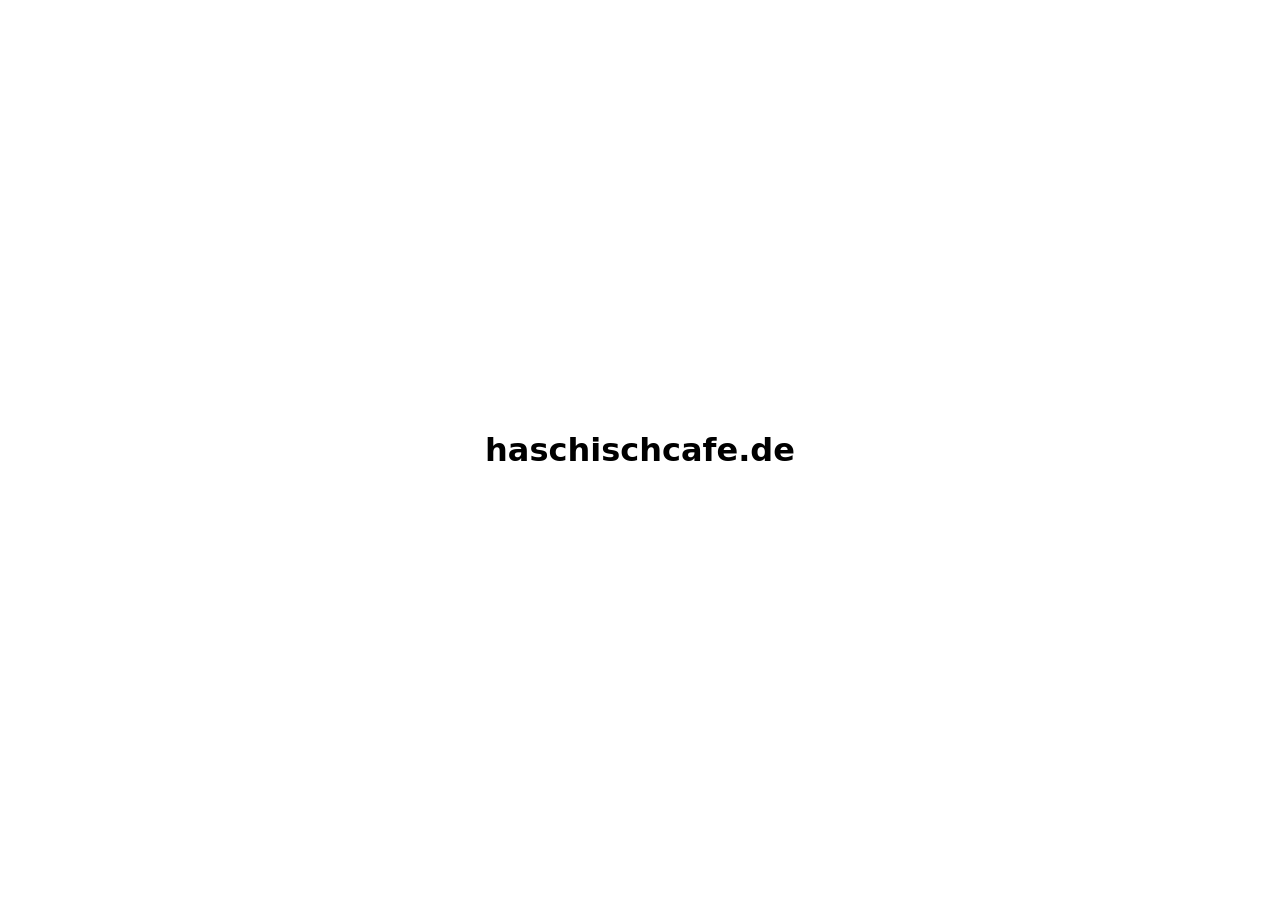
==== index.html @ beae0e60 "Seed haschischcafe.de: concept, build brief, CNAME" ====
<!doctype html><html lang="de"><head><meta charset="utf-8"><meta name="viewport" content="width=device-width,initial-scale=1"><meta name="robots" content="noindex"><title>Work in Progress</title></head><body style="font-family:system-ui;display:grid;place-items:center;min-height:100vh;margin:0"><h1>haschischcafe.de</h1></body></html>
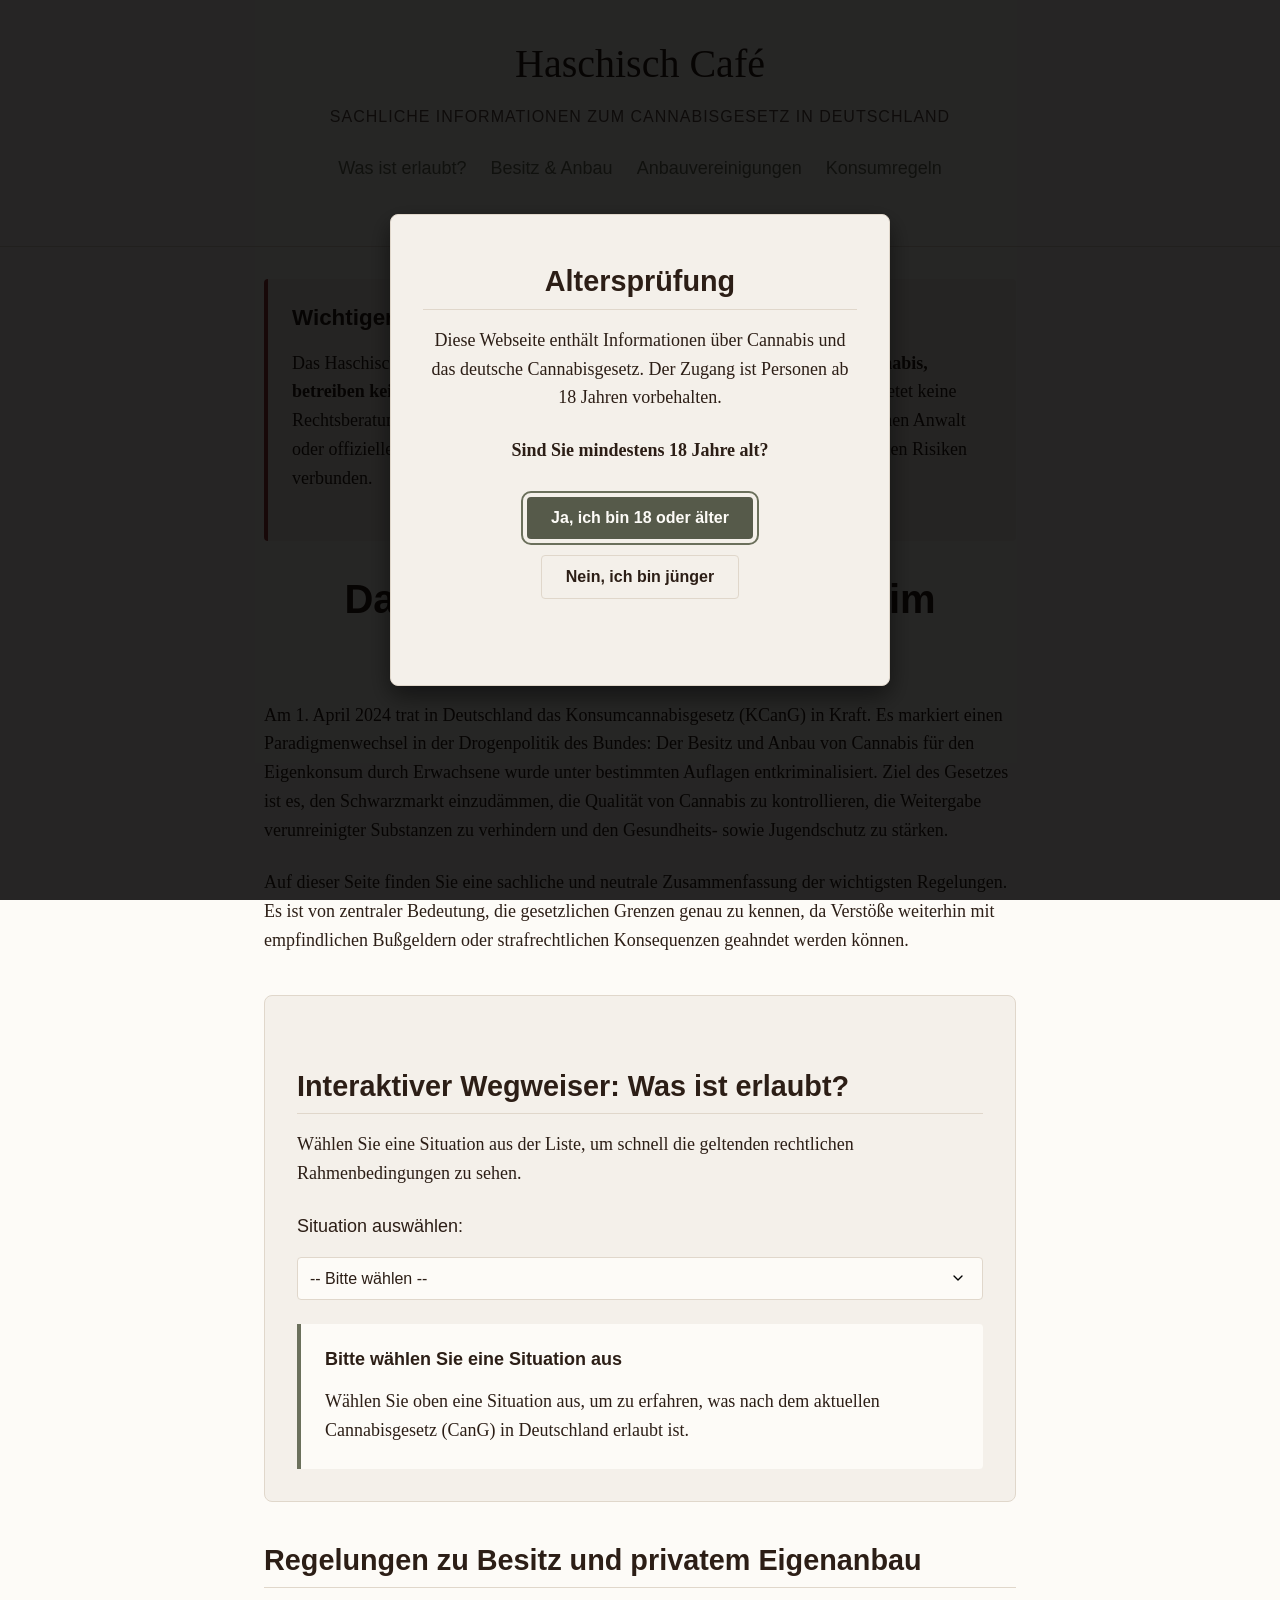
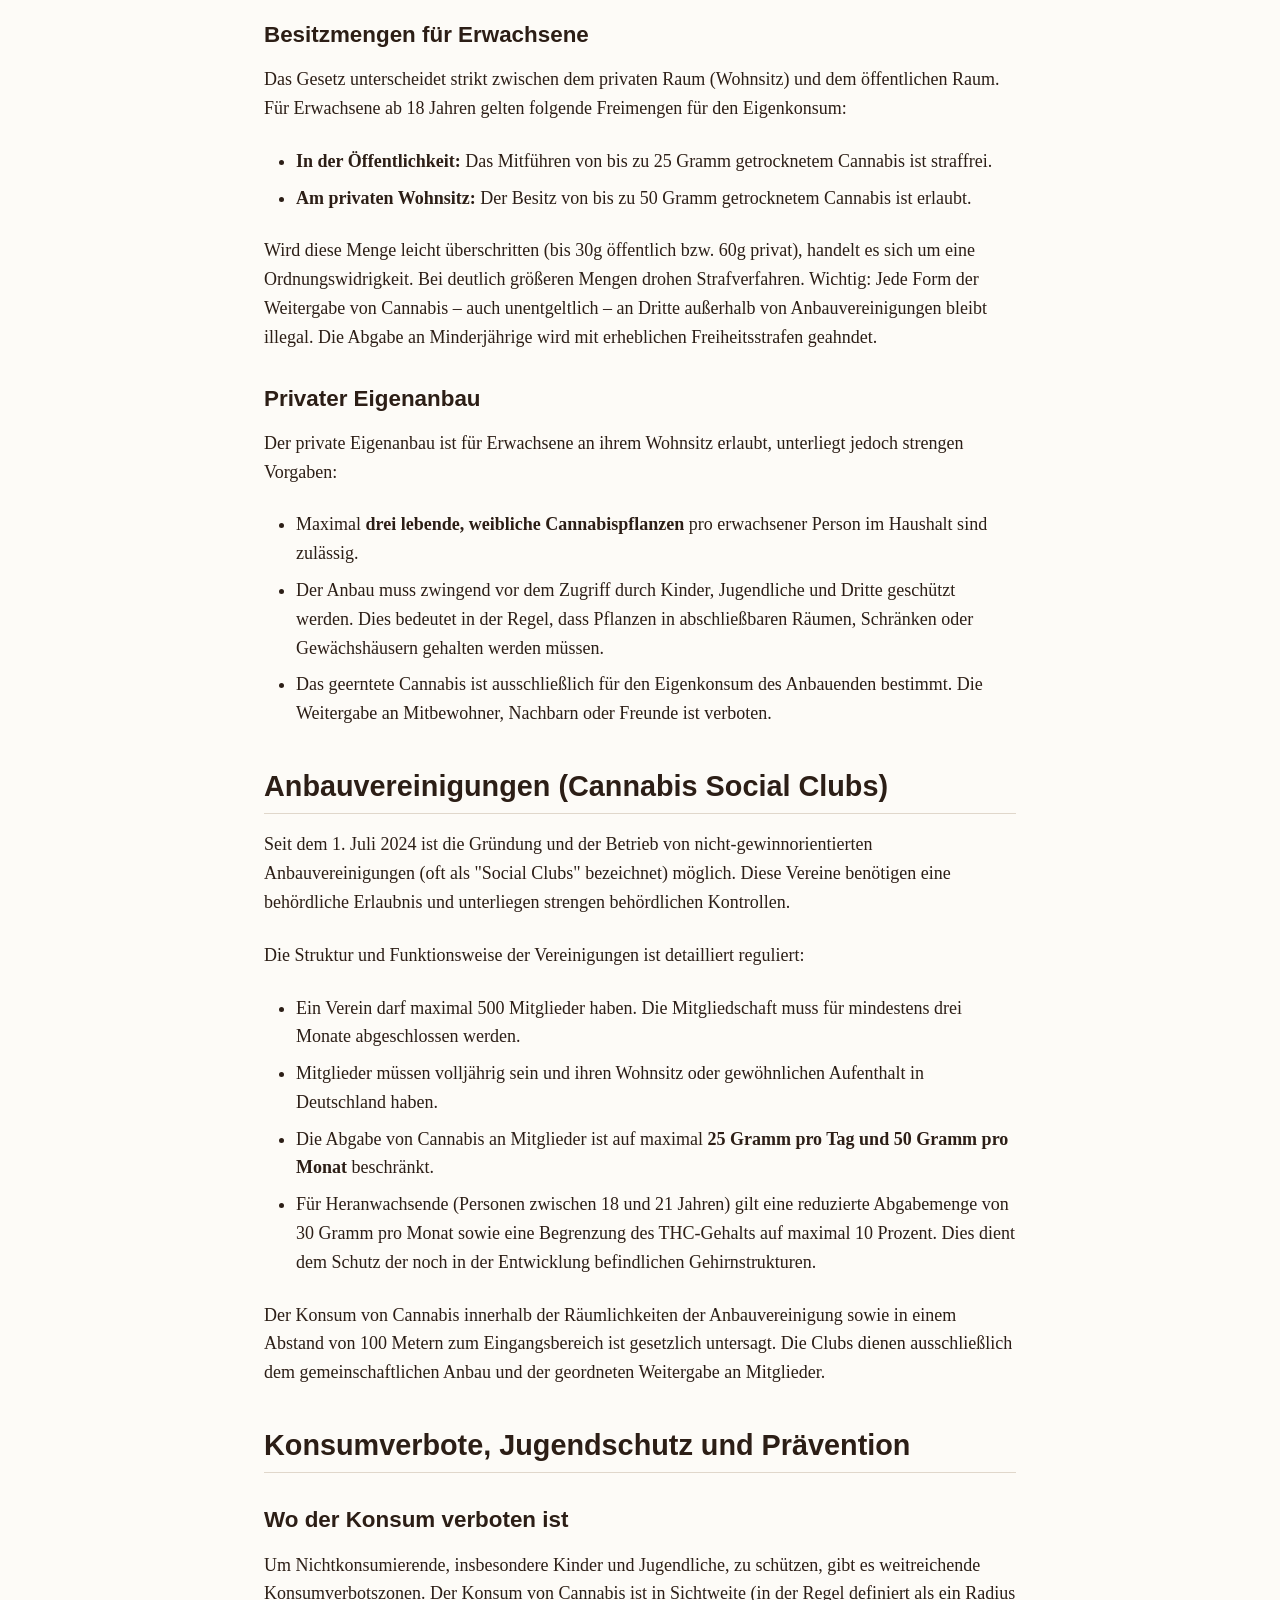
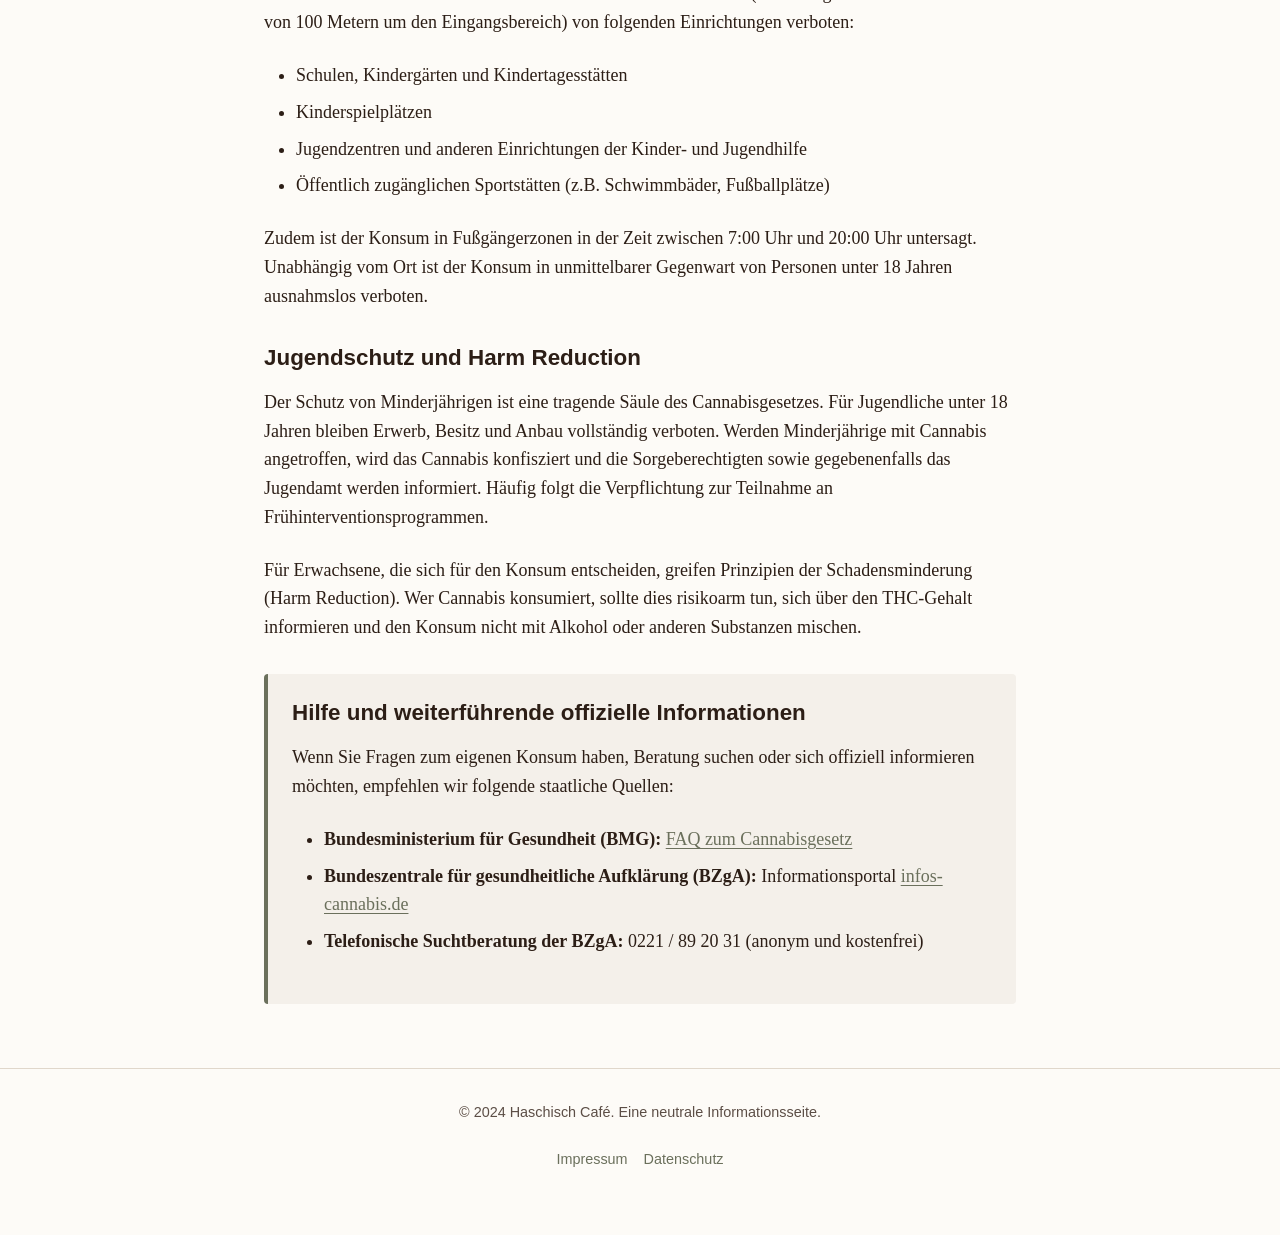
==== commit e272acee: "feat: build haschischcafe.de static website - Create style.css with "coffee-house calm" theme, respo" ====
--- a/index.html
+++ b/index.html
@@ -1 +1,166 @@
-<!doctype html><html lang="de"><head><meta charset="utf-8"><meta name="viewport" content="width=device-width,initial-scale=1"><meta name="robots" content="noindex"><title>Work in Progress</title></head><body style="font-family:system-ui;display:grid;place-items:center;min-height:100vh;margin:0"><h1>haschischcafe.de</h1></body></html>
+<!DOCTYPE html>
+<html lang="de">
+<head>
+    <meta charset="utf-8">
+    <meta name="viewport" content="width=device-width, initial-scale=1.0">
+    <title>Haschisch Café | Informationen zum Cannabisgesetz (CanG) in Deutschland</title>
+    <meta name="description" content="Eine neutrale, sachliche Informationsseite zum deutschen Cannabisgesetz (CanG). Erfahren Sie, was für Erwachsene bezüglich Besitz, Eigenanbau und Konsum erlaubt ist.">
+    <meta name="robots" content="index, follow">
+    <link rel="icon" type="image/svg+xml" href="/favicon.svg">
+
+    <!-- Open Graph Tags -->
+    <meta property="og:title" content="Haschisch Café | Informationen zum Cannabisgesetz (CanG)">
+    <meta property="og:description" content="Sachliche Informationen zur Teillegalisierung von Cannabis in Deutschland. Regeln für Besitz, Anbau und Konsum im Überblick.">
+    <meta property="og:type" content="website">
+    <meta property="og:url" content="https://haschischcafe.de/">
+    <meta property="og:locale" content="de_DE">
+
+    <link rel="stylesheet" href="style.css">
+</head>
+<body>
+
+    <!-- Age Gate Modal Overlay -->
+    <div id="age-gate-overlay" class="modal-overlay" aria-hidden="true" role="dialog" aria-modal="true" aria-labelledby="age-gate-title">
+        <div class="modal">
+            <h2 id="age-gate-title">Altersprüfung</h2>
+            <p>Diese Webseite enthält Informationen über Cannabis und das deutsche Cannabisgesetz. Der Zugang ist Personen ab 18 Jahren vorbehalten.</p>
+            <p><strong>Sind Sie mindestens 18 Jahre alt?</strong></p>
+            <div class="modal-buttons">
+                <button id="btn-age-yes" class="btn-primary">Ja, ich bin 18 oder älter</button>
+                <button id="btn-age-no" class="btn-secondary">Nein, ich bin jünger</button>
+            </div>
+            <div id="age-error" class="error-message" aria-live="polite"></div>
+        </div>
+    </div>
+
+    <header role="banner">
+        <div class="container">
+            <a href="/" class="site-title">Haschisch Café</a>
+            <p class="site-subtitle">Sachliche Informationen zum Cannabisgesetz in Deutschland</p>
+            <nav role="navigation" aria-label="Hauptnavigation">
+                <ul>
+                    <li><a href="#was-ist-erlaubt">Was ist erlaubt?</a></li>
+                    <li><a href="#besitz-und-anbau">Besitz & Anbau</a></li>
+                    <li><a href="#anbauvereinigungen">Anbauvereinigungen</a></li>
+                    <li><a href="#konsum-und-jugendschutz">Konsumregeln</a></li>
+                </ul>
+            </nav>
+        </div>
+    </header>
+
+    <main role="main" class="container">
+
+        <div class="callout warning">
+            <h3>Wichtiger Hinweis</h3>
+            <p>Das Haschisch Café ist eine rein informative Plattform. <strong>Wir verkaufen kein Cannabis, betreiben keinen Social Club und fördern den Konsum nicht.</strong> Diese Website bietet keine Rechtsberatung. Für verbindliche rechtliche Auskünfte wenden Sie sich bitte an einen Anwalt oder offizielle Regierungsstellen. Der Konsum von Cannabis ist mit gesundheitlichen Risiken verbunden.</p>
+        </div>
+
+        <section aria-labelledby="intro-heading">
+            <h1 id="intro-heading">Das Cannabisgesetz (CanG) im Überblick</h1>
+            <p>Am 1. April 2024 trat in Deutschland das Konsumcannabisgesetz (KCanG) in Kraft. Es markiert einen Paradigmenwechsel in der Drogenpolitik des Bundes: Der Besitz und Anbau von Cannabis für den Eigenkonsum durch Erwachsene wurde unter bestimmten Auflagen entkriminalisiert. Ziel des Gesetzes ist es, den Schwarzmarkt einzudämmen, die Qualität von Cannabis zu kontrollieren, die Weitergabe verunreinigter Substanzen zu verhindern und den Gesundheits- sowie Jugendschutz zu stärken.</p>
+            <p>Auf dieser Seite finden Sie eine sachliche und neutrale Zusammenfassung der wichtigsten Regelungen. Es ist von zentraler Bedeutung, die gesetzlichen Grenzen genau zu kennen, da Verstöße weiterhin mit empfindlichen Bußgeldern oder strafrechtlichen Konsequenzen geahndet werden können.</p>
+        </section>
+
+        <section id="was-ist-erlaubt" class="scenario-selector" aria-labelledby="scenario-heading">
+            <h2 id="scenario-heading">Interaktiver Wegweiser: Was ist erlaubt?</h2>
+            <p>Wählen Sie eine Situation aus der Liste, um schnell die geltenden rechtlichen Rahmenbedingungen zu sehen.</p>
+
+            <div class="scenario-controls">
+                <label for="scenario-select">Situation auswählen:</label>
+                <select id="scenario-select" name="scenario">
+                    <option value="default">-- Bitte wählen --</option>
+                    <option value="public_possession">Besitz unterwegs (Öffentlichkeit)</option>
+                    <option value="private_possession">Besitz zu Hause (Privatbereich)</option>
+                    <option value="home_grow">Eigener Anbau von Pflanzen</option>
+                    <option value="public_consumption">Konsum im öffentlichen Raum</option>
+                    <option value="social_clubs">Mitgliedschaft in einem Social Club</option>
+                    <option value="driving">Autofahren und Verkehr</option>
+                </select>
+            </div>
+
+            <div id="scenario-result" class="scenario-result" aria-live="polite">
+                <h4>Bitte wählen Sie eine Situation aus</h4>
+                <p>Wählen Sie oben eine Situation aus, um zu erfahren, was nach dem aktuellen Cannabisgesetz (CanG) in Deutschland erlaubt ist.</p>
+            </div>
+        </section>
+
+        <section id="besitz-und-anbau" aria-labelledby="besitz-heading">
+            <h2 id="besitz-heading">Regelungen zu Besitz und privatem Eigenanbau</h2>
+
+            <h3>Besitzmengen für Erwachsene</h3>
+            <p>Das Gesetz unterscheidet strikt zwischen dem privaten Raum (Wohnsitz) und dem öffentlichen Raum. Für Erwachsene ab 18 Jahren gelten folgende Freimengen für den Eigenkonsum:</p>
+            <ul>
+                <li><strong>In der Öffentlichkeit:</strong> Das Mitführen von bis zu 25 Gramm getrocknetem Cannabis ist straffrei.</li>
+                <li><strong>Am privaten Wohnsitz:</strong> Der Besitz von bis zu 50 Gramm getrocknetem Cannabis ist erlaubt.</li>
+            </ul>
+            <p>Wird diese Menge leicht überschritten (bis 30g öffentlich bzw. 60g privat), handelt es sich um eine Ordnungswidrigkeit. Bei deutlich größeren Mengen drohen Strafverfahren. Wichtig: Jede Form der Weitergabe von Cannabis – auch unentgeltlich – an Dritte außerhalb von Anbauvereinigungen bleibt illegal. Die Abgabe an Minderjährige wird mit erheblichen Freiheitsstrafen geahndet.</p>
+
+            <h3>Privater Eigenanbau</h3>
+            <p>Der private Eigenanbau ist für Erwachsene an ihrem Wohnsitz erlaubt, unterliegt jedoch strengen Vorgaben:</p>
+            <ul>
+                <li>Maximal <strong>drei lebende, weibliche Cannabispflanzen</strong> pro erwachsener Person im Haushalt sind zulässig.</li>
+                <li>Der Anbau muss zwingend vor dem Zugriff durch Kinder, Jugendliche und Dritte geschützt werden. Dies bedeutet in der Regel, dass Pflanzen in abschließbaren Räumen, Schränken oder Gewächshäusern gehalten werden müssen.</li>
+                <li>Das geerntete Cannabis ist ausschließlich für den Eigenkonsum des Anbauenden bestimmt. Die Weitergabe an Mitbewohner, Nachbarn oder Freunde ist verboten.</li>
+            </ul>
+        </section>
+
+        <section id="anbauvereinigungen" aria-labelledby="clubs-heading">
+            <h2 id="clubs-heading">Anbauvereinigungen (Cannabis Social Clubs)</h2>
+            <p>Seit dem 1. Juli 2024 ist die Gründung und der Betrieb von nicht-gewinnorientierten Anbauvereinigungen (oft als "Social Clubs" bezeichnet) möglich. Diese Vereine benötigen eine behördliche Erlaubnis und unterliegen strengen behördlichen Kontrollen.</p>
+
+            <p>Die Struktur und Funktionsweise der Vereinigungen ist detailliert reguliert:</p>
+            <ul>
+                <li>Ein Verein darf maximal 500 Mitglieder haben. Die Mitgliedschaft muss für mindestens drei Monate abgeschlossen werden.</li>
+                <li>Mitglieder müssen volljährig sein und ihren Wohnsitz oder gewöhnlichen Aufenthalt in Deutschland haben.</li>
+                <li>Die Abgabe von Cannabis an Mitglieder ist auf maximal <strong>25 Gramm pro Tag und 50 Gramm pro Monat</strong> beschränkt.</li>
+                <li>Für Heranwachsende (Personen zwischen 18 und 21 Jahren) gilt eine reduzierte Abgabemenge von 30 Gramm pro Monat sowie eine Begrenzung des THC-Gehalts auf maximal 10 Prozent. Dies dient dem Schutz der noch in der Entwicklung befindlichen Gehirnstrukturen.</li>
+            </ul>
+            <p>Der Konsum von Cannabis innerhalb der Räumlichkeiten der Anbauvereinigung sowie in einem Abstand von 100 Metern zum Eingangsbereich ist gesetzlich untersagt. Die Clubs dienen ausschließlich dem gemeinschaftlichen Anbau und der geordneten Weitergabe an Mitglieder.</p>
+        </section>
+
+        <section id="konsum-und-jugendschutz" aria-labelledby="konsum-heading">
+            <h2 id="konsum-heading">Konsumverbote, Jugendschutz und Prävention</h2>
+
+            <h3>Wo der Konsum verboten ist</h3>
+            <p>Um Nichtkonsumierende, insbesondere Kinder und Jugendliche, zu schützen, gibt es weitreichende Konsumverbotszonen. Der Konsum von Cannabis ist in Sichtweite (in der Regel definiert als ein Radius von 100 Metern um den Eingangsbereich) von folgenden Einrichtungen verboten:</p>
+            <ul>
+                <li>Schulen, Kindergärten und Kindertagesstätten</li>
+                <li>Kinderspielplätzen</li>
+                <li>Jugendzentren und anderen Einrichtungen der Kinder- und Jugendhilfe</li>
+                <li>Öffentlich zugänglichen Sportstätten (z.B. Schwimmbäder, Fußballplätze)</li>
+            </ul>
+            <p>Zudem ist der Konsum in Fußgängerzonen in der Zeit zwischen 7:00 Uhr und 20:00 Uhr untersagt. Unabhängig vom Ort ist der Konsum in unmittelbarer Gegenwart von Personen unter 18 Jahren ausnahmslos verboten.</p>
+
+            <h3>Jugendschutz und Harm Reduction</h3>
+            <p>Der Schutz von Minderjährigen ist eine tragende Säule des Cannabisgesetzes. Für Jugendliche unter 18 Jahren bleiben Erwerb, Besitz und Anbau vollständig verboten. Werden Minderjährige mit Cannabis angetroffen, wird das Cannabis konfisziert und die Sorgeberechtigten sowie gegebenenfalls das Jugendamt werden informiert. Häufig folgt die Verpflichtung zur Teilnahme an Frühinterventionsprogrammen.</p>
+
+            <p>Für Erwachsene, die sich für den Konsum entscheiden, greifen Prinzipien der Schadensminderung (Harm Reduction). Wer Cannabis konsumiert, sollte dies risikoarm tun, sich über den THC-Gehalt informieren und den Konsum nicht mit Alkohol oder anderen Substanzen mischen.</p>
+
+            <div class="callout info">
+                <h3>Hilfe und weiterführende offizielle Informationen</h3>
+                <p>Wenn Sie Fragen zum eigenen Konsum haben, Beratung suchen oder sich offiziell informieren möchten, empfehlen wir folgende staatliche Quellen:</p>
+                <ul>
+                    <li><strong>Bundesministerium für Gesundheit (BMG):</strong> <a href="https://www.bundesgesundheitsministerium.de/themen/cannabis" target="_blank" rel="noopener noreferrer">FAQ zum Cannabisgesetz</a></li>
+                    <li><strong>Bundeszentrale für gesundheitliche Aufklärung (BZgA):</strong> Informationsportal <a href="https://www.infos-cannabis.de/" target="_blank" rel="noopener noreferrer">infos-cannabis.de</a></li>
+                    <li><strong>Telefonische Suchtberatung der BZgA:</strong> 0221 / 89 20 31 (anonym und kostenfrei)</li>
+                </ul>
+            </div>
+        </section>
+
+    </main>
+
+    <footer role="contentinfo">
+        <div class="container">
+            <p>&copy; 2024 Haschisch Café. Eine neutrale Informationsseite.</p>
+            <nav aria-label="Fußzeilen-Navigation">
+                <ul>
+                    <li><a href="impressum.html">Impressum</a></li>
+                    <li><a href="datenschutz.html">Datenschutz</a></li>
+                </ul>
+            </nav>
+        </div>
+    </footer>
+
+    <script src="script.js"></script>
+</body>
+</html>
--- a/style.css
+++ b/style.css
@@ -0,0 +1,381 @@
+/* style.css */
+:root {
+    /* Light Theme - Coffee-house calm */
+    --bg-color: #fdfbf7; /* Cream */
+    --text-color: #2c1e16; /* Espresso Brown */
+    --text-muted: #5c4e46;
+    --accent-color: #6b705c; /* Muted Olive */
+    --accent-hover: #565a4a;
+    --surface-color: #f4f0ea;
+    --surface-border: #e0d7cb;
+    --focus-ring: #6b705c;
+    --error-color: #9d3a3a;
+
+    /* System Font Stacks */
+    --font-serif: Georgia, "Times New Roman", Times, serif;
+    --font-sans: -apple-system, BlinkMacSystemFont, "Segoe UI", Roboto, Helvetica, Arial, sans-serif;
+
+    /* Layout */
+    --container-width: 800px;
+}
+
+@media (prefers-color-scheme: dark) {
+    :root {
+        /* Dark Theme */
+        --bg-color: #1f1612; /* Dark Espresso */
+        --text-color: #ebd9c8; /* Warm Cream */
+        --text-muted: #a69b92;
+        --accent-color: #8a9a7a; /* Lighter Muted Olive */
+        --accent-hover: #9eaf8c;
+        --surface-color: #2c1e16;
+        --surface-border: #4a362a;
+        --focus-ring: #8a9a7a;
+        --error-color: #d27979;
+    }
+}
+
+* {
+    box-sizing: border-box;
+    margin: 0;
+    padding: 0;
+}
+
+body {
+    font-family: var(--font-serif);
+    background-color: var(--bg-color);
+    color: var(--text-color);
+    line-height: 1.6;
+    font-size: 18px;
+    overflow-x: hidden;
+}
+
+h1, h2, h3, h4, h5, h6 {
+    font-family: var(--font-sans);
+    font-weight: 600;
+    line-height: 1.3;
+    margin-bottom: 1rem;
+    color: var(--text-color);
+}
+
+h1 { font-size: 2.5rem; margin-top: 2rem; margin-bottom: 1.5rem; text-align: center; }
+h2 { font-size: 1.8rem; margin-top: 2.5rem; border-bottom: 1px solid var(--surface-border); padding-bottom: 0.5rem; }
+h3 { font-size: 1.4rem; margin-top: 2rem; }
+
+p, ul, ol {
+    margin-bottom: 1.5rem;
+}
+
+ul, ol {
+    padding-left: 2rem;
+}
+
+li {
+    margin-bottom: 0.5rem;
+}
+
+a {
+    color: var(--accent-color);
+    text-decoration: underline;
+    text-underline-offset: 3px;
+    transition: color 0.2s ease;
+}
+
+a:hover, a:focus {
+    color: var(--accent-hover);
+}
+
+/* Focus styles for accessibility */
+*:focus-visible {
+    outline: 2px solid var(--focus-ring);
+    outline-offset: 4px;
+}
+
+/* Reduced motion */
+@media (prefers-reduced-motion: reduce) {
+    * {
+        animation-duration: 0.01ms !important;
+        animation-iteration-count: 1 !important;
+        transition-duration: 0.01ms !important;
+        scroll-behavior: auto !important;
+    }
+}
+
+/* Layout */
+.container {
+    max-width: var(--container-width);
+    margin: 0 auto;
+    padding: 0 1.5rem;
+}
+
+header {
+    padding: 2rem 0;
+    text-align: center;
+    border-bottom: 1px solid var(--surface-border);
+    margin-bottom: 2rem;
+}
+
+.site-title {
+    font-family: var(--font-serif);
+    font-size: 2.5rem;
+    margin: 0;
+    color: var(--text-color);
+    text-decoration: none;
+}
+
+.site-subtitle {
+    font-family: var(--font-sans);
+    font-size: 1rem;
+    color: var(--text-muted);
+    text-transform: uppercase;
+    letter-spacing: 1px;
+    margin-top: 0.5rem;
+}
+
+nav {
+    margin-top: 1.5rem;
+}
+
+nav ul {
+    list-style: none;
+    padding: 0;
+    display: flex;
+    justify-content: center;
+    gap: 1.5rem;
+    flex-wrap: wrap;
+}
+
+nav a {
+    font-family: var(--font-sans);
+    text-decoration: none;
+    font-weight: 500;
+}
+
+main {
+    min-height: 60vh;
+}
+
+footer {
+    margin-top: 4rem;
+    padding: 2rem 0;
+    border-top: 1px solid var(--surface-border);
+    text-align: center;
+    font-family: var(--font-sans);
+    font-size: 0.9rem;
+    color: var(--text-muted);
+}
+
+footer p {
+    margin-bottom: 0.5rem;
+}
+
+footer nav ul {
+    gap: 1rem;
+}
+
+/* Interactive Component: Scenario Selector */
+.scenario-selector {
+    background-color: var(--surface-color);
+    border: 1px solid var(--surface-border);
+    border-radius: 8px;
+    padding: 2rem;
+    margin: 2.5rem 0;
+}
+
+.scenario-selector h3 {
+    margin-top: 0;
+    text-align: center;
+}
+
+.scenario-controls {
+    display: flex;
+    flex-direction: column;
+    gap: 1rem;
+    margin-bottom: 1.5rem;
+}
+
+.scenario-controls label {
+    font-family: var(--font-sans);
+    font-weight: 500;
+}
+
+.scenario-controls select {
+    width: 100%;
+    padding: 0.75rem;
+    font-family: var(--font-sans);
+    font-size: 1rem;
+    background-color: var(--bg-color);
+    color: var(--text-color);
+    border: 1px solid var(--surface-border);
+    border-radius: 4px;
+    cursor: pointer;
+    appearance: none;
+    background-image: url("data:image/svg+xml;charset=utf-8,%3Csvg xmlns='http://www.w3.org/2000/svg' width='16' height='16' viewBox='0 0 24 24' fill='none' stroke='currentColor' stroke-width='2' stroke-linecap='round' stroke-linejoin='round'%3E%3Cpolyline points='6 9 12 15 18 9'%3E%3C/polyline%3E%3C/svg%3E");
+    background-repeat: no-repeat;
+    background-position: right 1rem center;
+}
+
+.scenario-controls select:focus {
+    outline: 2px solid var(--focus-ring);
+    border-color: var(--focus-ring);
+}
+
+/* For dark mode select arrows */
+@media (prefers-color-scheme: dark) {
+    .scenario-controls select {
+        background-image: url("data:image/svg+xml;charset=utf-8,%3Csvg xmlns='http://www.w3.org/2000/svg' width='16' height='16' viewBox='0 0 24 24' fill='none' stroke='%23ebd9c8' stroke-width='2' stroke-linecap='round' stroke-linejoin='round'%3E%3Cpolyline points='6 9 12 15 18 9'%3E%3C/polyline%3E%3C/svg%3E");
+    }
+}
+
+.scenario-result {
+    padding: 1.5rem;
+    background-color: var(--bg-color);
+    border-left: 4px solid var(--accent-color);
+    border-radius: 0 4px 4px 0;
+    min-height: 100px;
+}
+
+.scenario-result p:last-child {
+    margin-bottom: 0;
+}
+
+/* Age Gate Modal */
+.modal-overlay {
+    position: fixed;
+    top: 0;
+    left: 0;
+    width: 100%;
+    height: 100%;
+    background-color: rgba(0, 0, 0, 0.85);
+    display: flex;
+    justify-content: center;
+    align-items: center;
+    z-index: 1000;
+    opacity: 1;
+    transition: opacity 0.3s ease;
+}
+
+.modal-overlay[aria-hidden="true"] {
+    opacity: 0;
+    pointer-events: none;
+}
+
+body.modal-open {
+    overflow: hidden;
+}
+
+.modal {
+    background-color: var(--surface-color);
+    padding: 3rem 2rem;
+    border-radius: 8px;
+    max-width: 500px;
+    width: 90%;
+    text-align: center;
+    box-shadow: 0 10px 25px rgba(0, 0, 0, 0.5);
+    border: 1px solid var(--surface-border);
+}
+
+.modal h2 {
+    margin-top: 0;
+}
+
+.modal-buttons {
+    display: flex;
+    justify-content: center;
+    gap: 1rem;
+    margin-top: 2rem;
+    flex-wrap: wrap;
+}
+
+button {
+    font-family: var(--font-sans);
+    font-weight: 600;
+    font-size: 1rem;
+    padding: 0.75rem 1.5rem;
+    border: none;
+    border-radius: 4px;
+    cursor: pointer;
+    transition: background-color 0.2s ease, transform 0.1s ease;
+}
+
+button:active {
+    transform: translateY(1px);
+}
+
+.btn-primary {
+    background-color: var(--accent-color);
+    color: #fdfbf7;
+}
+
+.btn-primary:hover, .btn-primary:focus {
+    background-color: var(--accent-hover);
+}
+
+.btn-secondary {
+    background-color: transparent;
+    color: var(--text-color);
+    border: 1px solid var(--surface-border);
+}
+
+.btn-secondary:hover, .btn-secondary:focus {
+    background-color: var(--surface-border);
+}
+
+.error-message {
+    color: var(--error-color);
+    font-family: var(--font-sans);
+    font-size: 0.9rem;
+    margin-top: 1rem;
+    min-height: 1.5em;
+}
+
+/* Callout Boxes */
+.callout {
+    background-color: var(--surface-color);
+    border-radius: 4px;
+    padding: 1.5rem;
+    margin: 2rem 0;
+}
+
+.callout h3 {
+    margin-top: 0;
+}
+
+.callout.warning {
+    border-left: 4px solid var(--error-color);
+}
+
+.callout.info {
+    border-left: 4px solid var(--accent-color);
+}
+
+/* Utility */
+.sr-only {
+    position: absolute;
+    width: 1px;
+    height: 1px;
+    padding: 0;
+    margin: -1px;
+    overflow: hidden;
+    clip: rect(0, 0, 0, 0);
+    white-space: nowrap;
+    border: 0;
+}
+
+/* Table styles */
+table {
+    width: 100%;
+    border-collapse: collapse;
+    margin-bottom: 1.5rem;
+    font-family: var(--font-sans);
+}
+
+th, td {
+    padding: 0.75rem;
+    border-bottom: 1px solid var(--surface-border);
+    text-align: left;
+}
+
+th {
+    font-weight: 600;
+    background-color: var(--surface-color);
+}
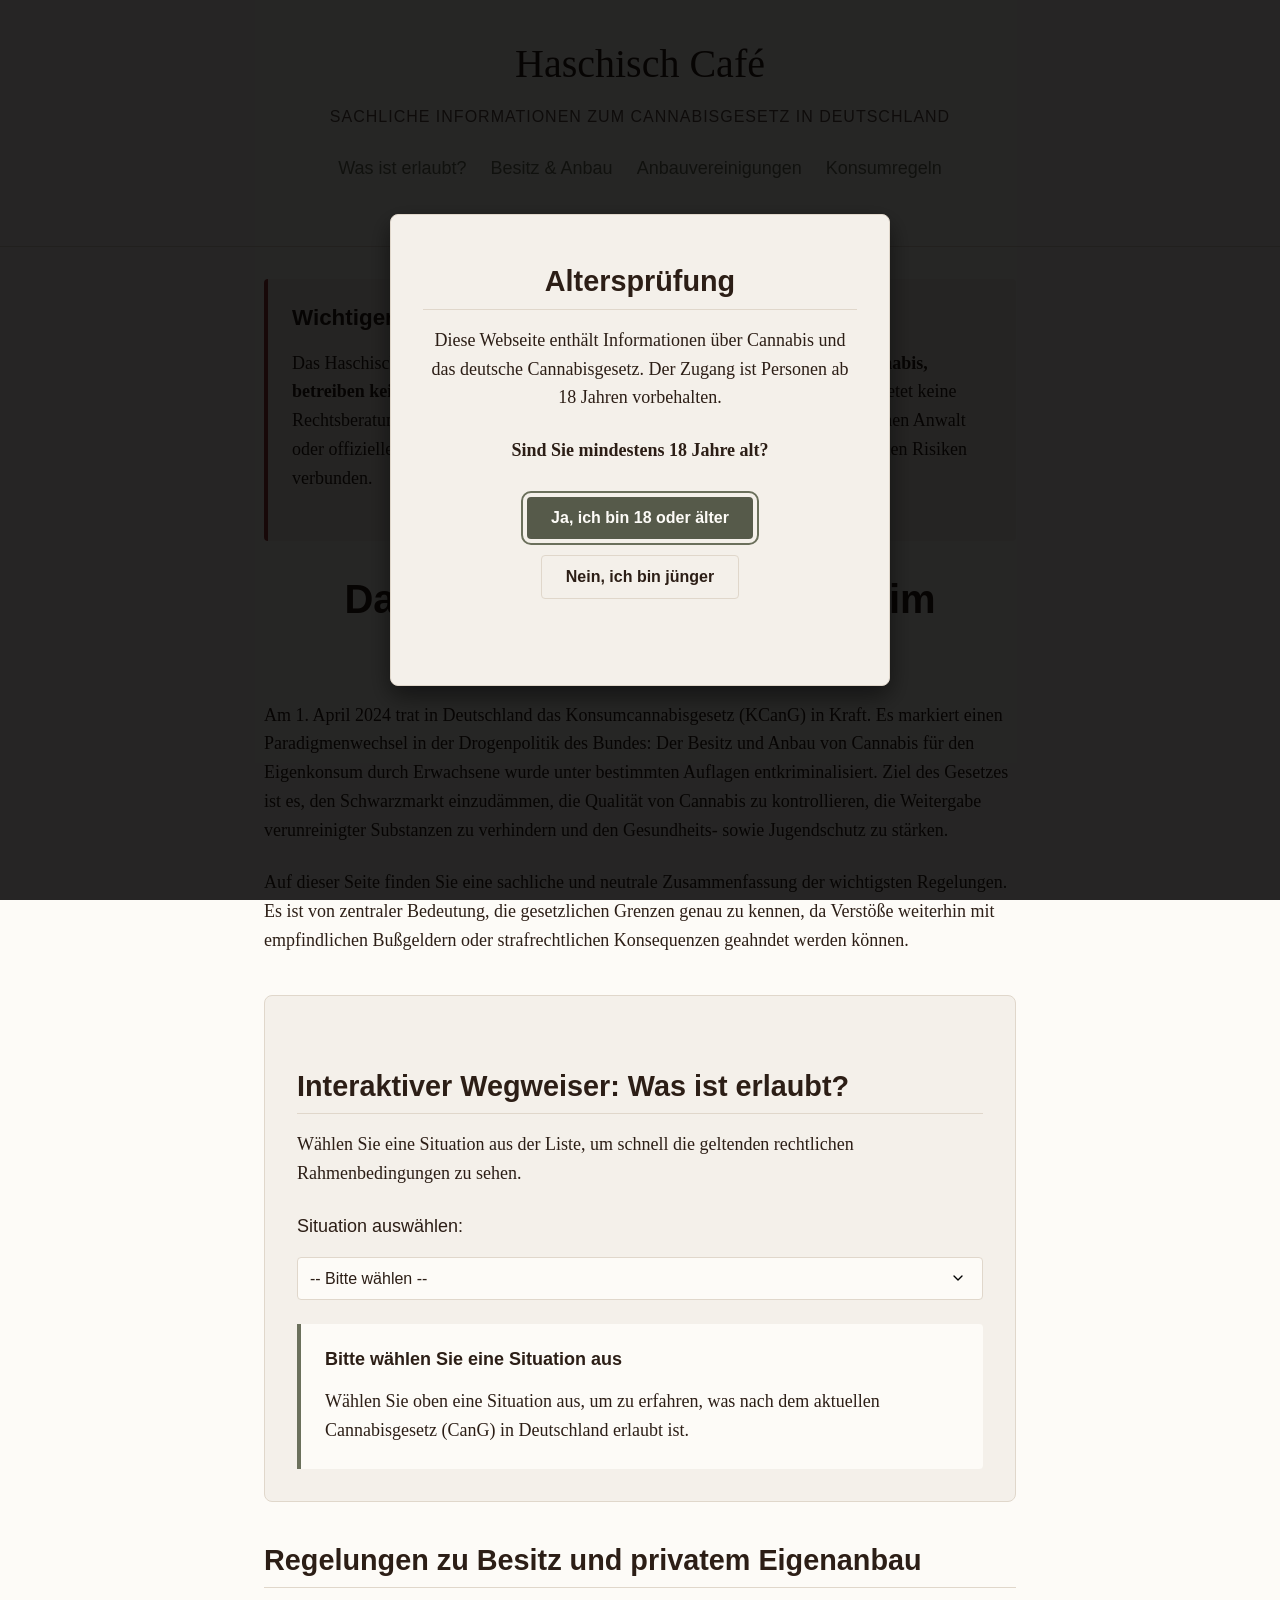
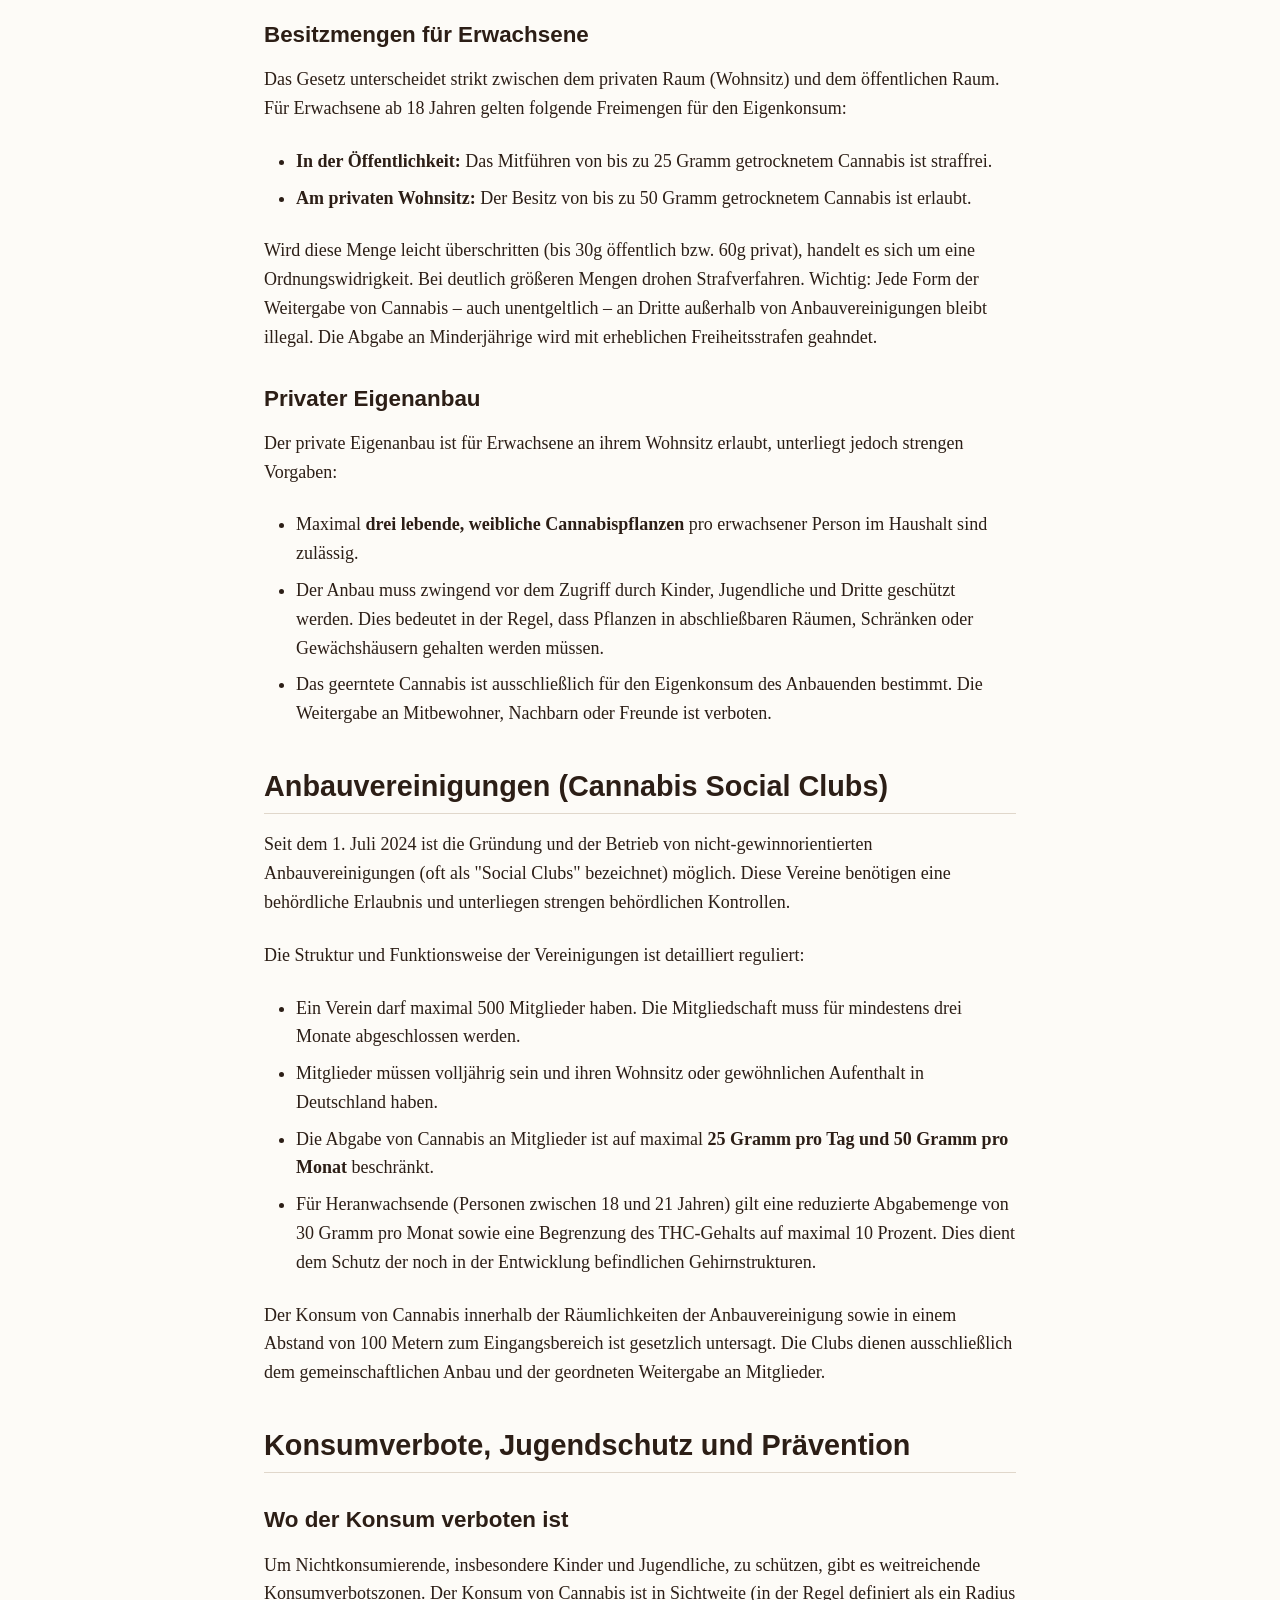
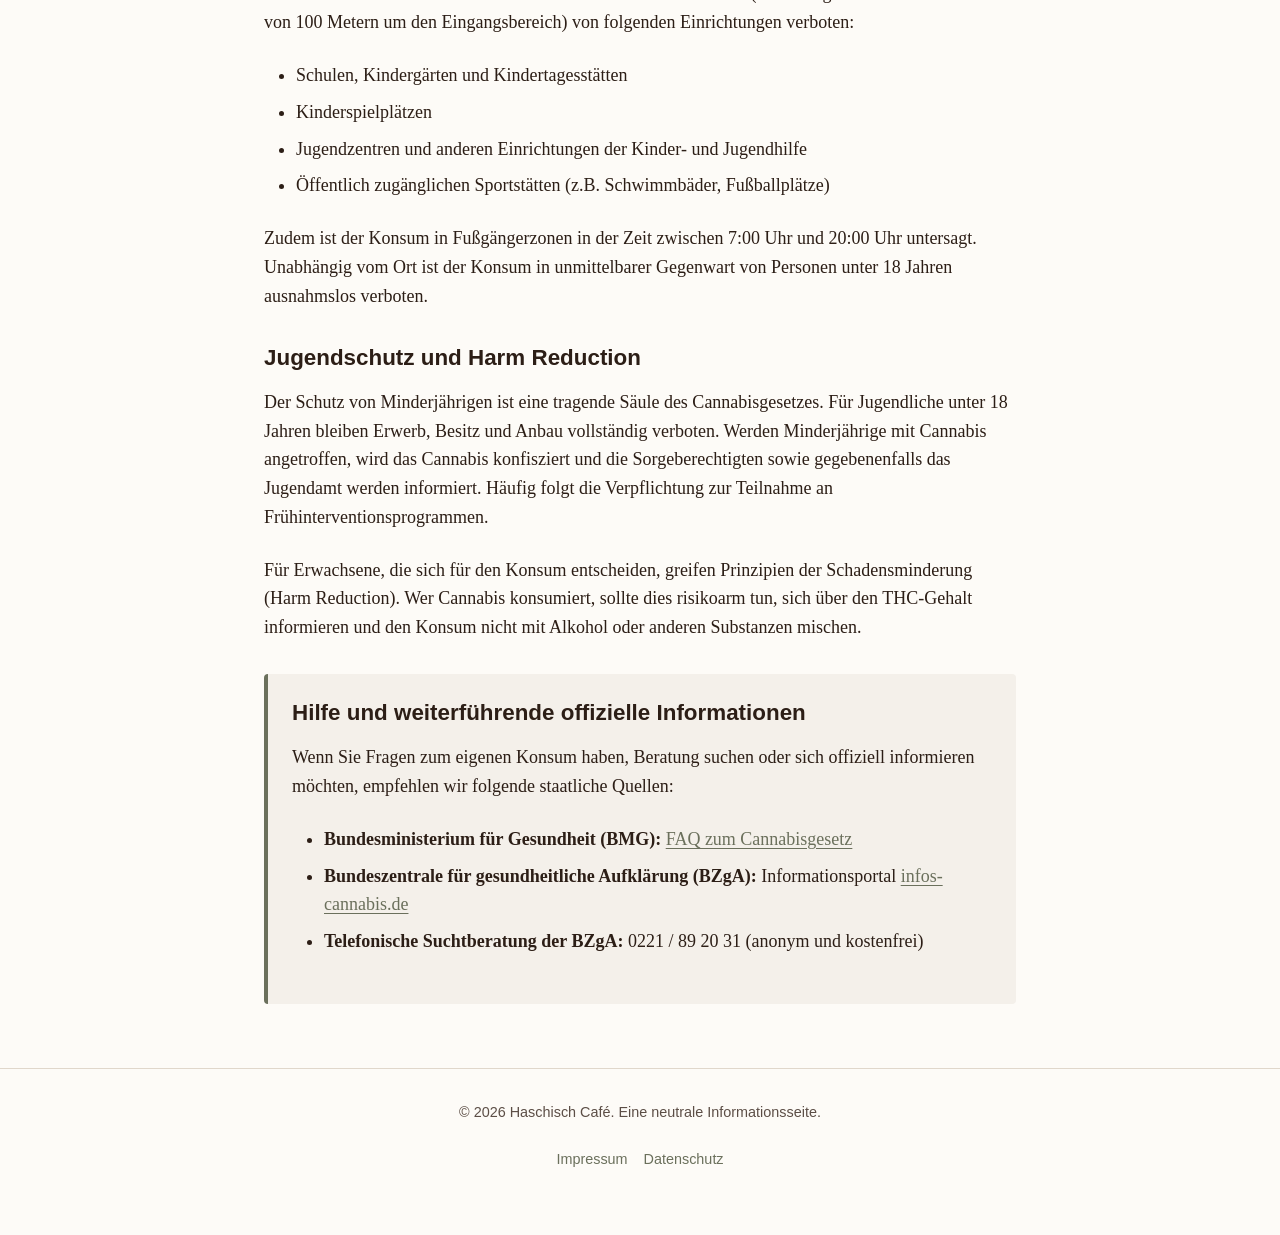
==== commit 9bd8476e: "Footer year 2026" ====
--- a/index.html
+++ b/index.html
@@ -151,7 +151,7 @@
 
     <footer role="contentinfo">
         <div class="container">
-            <p>&copy; 2024 Haschisch Café. Eine neutrale Informationsseite.</p>
+            <p>&copy; 2026 Haschisch Café. Eine neutrale Informationsseite.</p>
             <nav aria-label="Fußzeilen-Navigation">
                 <ul>
                     <li><a href="impressum.html">Impressum</a></li>
